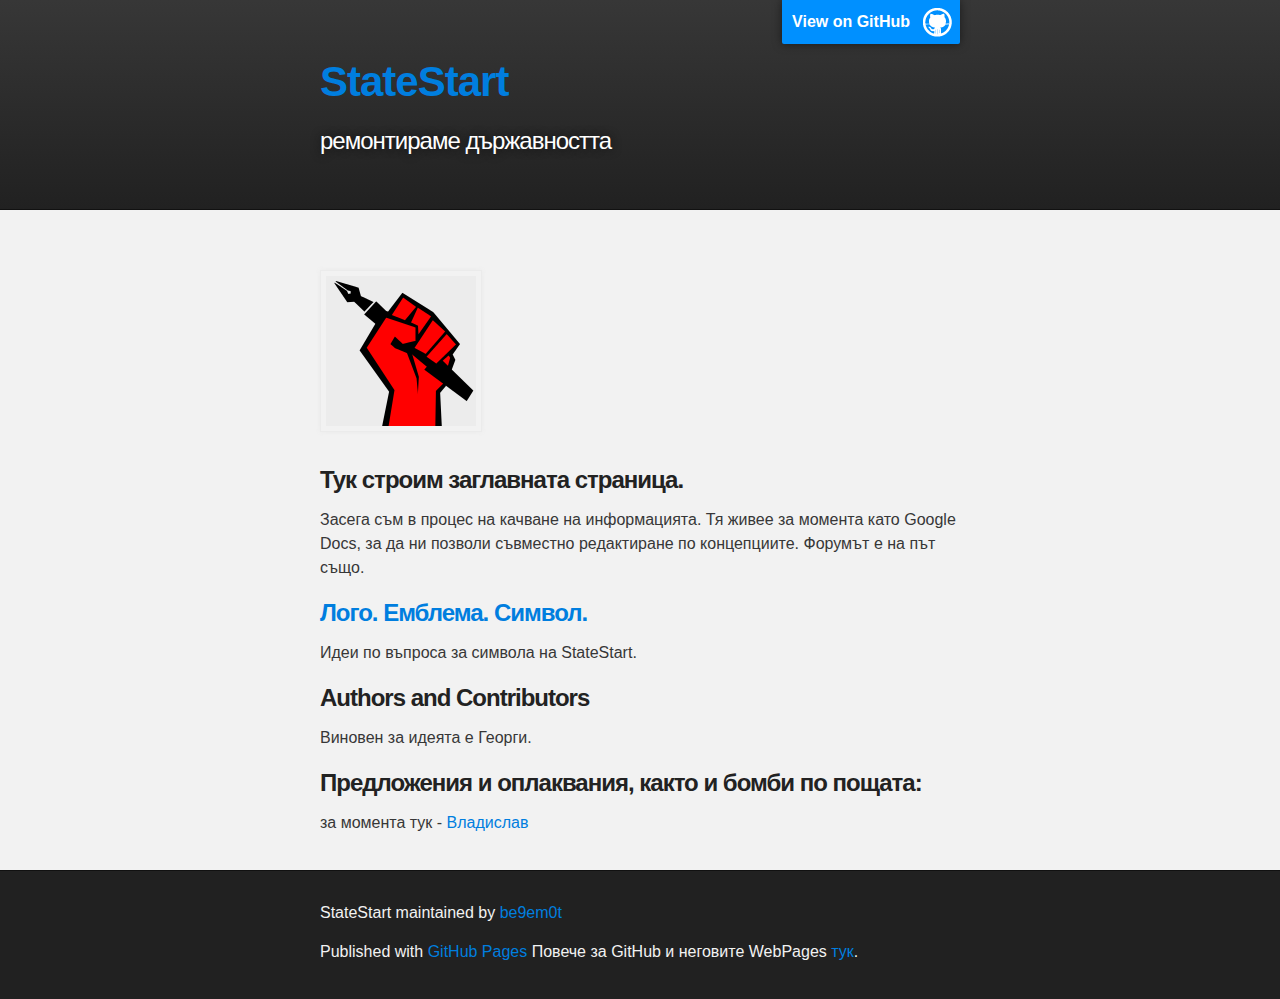
==== index.html @ 5a45746a "Edit pages" ====
﻿<!DOCTYPE html>
<html>

  <head>
    <meta charset='utf-8' />
    <meta http-equiv="X-UA-Compatible" content="chrome=1" />
    <meta name="description" content="Statestart : state maintenance concept" />

    <link rel="stylesheet" type="text/css" media="screen" href="stylesheets/stylesheet.css">

    <title>Statestart</title>
  </head>

  <body>

    <!-- HEADER -->
    <div id="header_wrap" class="outer">
        <header class="inner">
          <a id="forkme_banner" href="https://github.com/be9em0t/StateStart">View on GitHub</a>

          <h1 id="project_title"><a href="index.html">StateStart</a></h1>
          <h2 id="project_tagline">ремонтираме държавността</h2>
        </header>
    </div>

    <!-- MAIN CONTENT -->
    <div id="main_content_wrap" class="outer">
      <section id="main_content" class="inner">

        <h3><a href="newPage.html"><img alt="" height="150" src="images/hand.png" href="https://raw.github.com/be9em0t/StateStart/gh-pages/newPage.html" style="width: 150px"></a></h3>
		  <h3>Тук строим заглавната страница.</h3>

<p>Засега съм в процес на качване на информацията. Тя живее за момента като 
Google Docs, за да ни позволи съвместно редактиране по концепциите. Форумът е на 
път също.</p>


<h3><a href="Logo.html">Лого. Емблема. Символ.</a></h3>
<p>Идеи по въпроса за символа на StateStart.</p>



<h3>Authors and Contributors</h3>

<p>Виновен за идеята е Георги.</p>

<h3>Предложения и оплаквания, както и бомби по пощата:</h3>

<p>за момента тук - <a href="mailto:vla@chaosgroup.com"> Владислав</a></p>
      </section>
    </div>

    <!-- FOOTER  -->
    <div id="footer_wrap" class="outer">
      <footer class="inner">
        <p class="copyright">StateStart maintained by <a href="https://github.com/be9em0t">be9em0t</a></p>
        <p>Published with <a href="http://pages.github.com">GitHub Pages</a> 
		Повече за GitHub и неговите WebPages <a href="GitPages_intro.html" >тук</a>.</p>
      </footer>
    </div>

    

  </body>
</html>
---- stylesheets/stylesheet.css ----
/*******************************************************************************
Slate Theme for GitHub Pages
by Jason Costello, @jsncostello
*******************************************************************************/

@import url(pygment_trac.css);

/*******************************************************************************
MeyerWeb Reset
*******************************************************************************/

html, body, div, span, applet, object, iframe,
h1, h2, h3, h4, h5, h6, p, blockquote, pre,
a, abbr, acronym, address, big, cite, code,
del, dfn, em, img, ins, kbd, q, s, samp,
small, strike, strong, sub, sup, tt, var,
b, u, i, center,
dl, dt, dd, ol, ul, li,
fieldset, form, label, legend,
table, caption, tbody, tfoot, thead, tr, th, td,
article, aside, canvas, details, embed,
figure, figcaption, footer, header, hgroup,
menu, nav, output, ruby, section, summary,
time, mark, audio, video {
  margin: 0;
  padding: 0;
  border: 0;
  font: inherit;
  vertical-align: baseline;
}

/* HTML5 display-role reset for older browsers */
article, aside, details, figcaption, figure,
footer, header, hgroup, menu, nav, section {
  display: block;
}

ol, ul {
  list-style: none;
}

blockquote, q {
}

table {
  border-collapse: collapse;
  border-spacing: 0;
}

a:focus {
  outline: none;
}

/*******************************************************************************
Theme Styles
*******************************************************************************/

body {
  box-sizing: border-box;
  color:#373737;
  background: #212121;
  font-size: 16px;
  font-family: 'Myriad Pro', Calibri, Helvetica, Arial, sans-serif;
  line-height: 1.5;
  -webkit-font-smoothing: antialiased;
}

h1, h2, h3, h4, h5, h6 {
  margin: 10px 0;
  font-weight: 700;
  color:#222222;
  font-family: 'Lucida Grande', 'Calibri', Helvetica, Arial, sans-serif;
  letter-spacing: -1px;
}

h1 {
  font-size: 36px;
  font-weight: 700;
}

h2 {
  padding-bottom: 10px;
  font-size: 32px;
  background: url('../images/bg_hr.png') repeat-x bottom;
}

h3 {
  font-size: 24px;
}

h4 {
  font-size: 21px;
}

h5 {
  font-size: 18px;
}

h6 {
  font-size: 16px;
}

p {
  margin: 10px 0 15px 0;
}

footer p {
  color: #f2f2f2;
}

a {
  text-decoration: none;
  color: #007edf;
  text-shadow: none;

  transition: color 0.5s ease;
  transition: text-shadow 0.5s ease;
  -webkit-transition: color 0.5s ease;
  -webkit-transition: text-shadow 0.5s ease;
  -moz-transition: color 0.5s ease;
  -moz-transition: text-shadow 0.5s ease;
  -o-transition: color 0.5s ease;
  -o-transition: text-shadow 0.5s ease;
  -ms-transition: color 0.5s ease;
  -ms-transition: text-shadow 0.5s ease;
}

#main_content a:hover {
  color: #0069ba;
  text-shadow: #0090ff 0px 0px 2px;
}

footer a:hover {
  color: #43adff;
  text-shadow: #0090ff 0px 0px 2px;
}

em {
  font-style: italic;
}

strong {
  font-weight: bold;
}

img {
  position: relative;
  margin: 0 auto;
  max-width: 739px;
  padding: 5px;
  margin: 10px 0 10px 0;
  border: 1px solid #ebebeb;

  box-shadow: 0 0 5px #ebebeb;
  -webkit-box-shadow: 0 0 5px #ebebeb;
  -moz-box-shadow: 0 0 5px #ebebeb;
  -o-box-shadow: 0 0 5px #ebebeb;
  -ms-box-shadow: 0 0 5px #ebebeb;
}

pre, code {
  width: 100%;
  color: #222;
  background-color: #fff;

  font-family: Monaco, "Bitstream Vera Sans Mono", "Lucida Console", Terminal, monospace;
  font-size: 14px;

  border-radius: 2px;
  -moz-border-radius: 2px;
  -webkit-border-radius: 2px;



}

pre {
  width: 100%;
  padding: 10px;
  box-shadow: 0 0 10px rgba(0,0,0,.1);
  overflow: auto;
}

code {
  padding: 3px;
  margin: 0 3px;
  box-shadow: 0 0 10px rgba(0,0,0,.1);
}

pre code {
  display: block;
  box-shadow: none;
}

blockquote {
  color: #666;
  margin-bottom: 20px;
  padding: 0 0 0 20px;
  border-left: 3px solid #bbb;
}

ul, ol, dl {
  margin-bottom: 15px
}

ul li {
  list-style: inside;
  padding-left: 20px;
}

ol li {
  list-style: decimal inside;
  padding-left: 20px;
}

dl dt {
  font-weight: bold;
}

dl dd {
  padding-left: 20px;
  font-style: italic;
}

dl p {
  padding-left: 20px;
  font-style: italic;
}

hr {
  height: 1px;
  margin-bottom: 5px;
  border: none;
  background: url('../images/bg_hr.png') repeat-x center;
}

table {
  border: 1px solid #373737;
  margin-bottom: 20px;
  text-align: left;
 }

th {
  font-family: 'Lucida Grande', 'Helvetica Neue', Helvetica, Arial, sans-serif;
  padding: 10px;
  background: #373737;
  color: #fff;
 }

td {
  padding: 10px;
  border: 1px solid #373737;
 }

form {
  background: #f2f2f2;
  padding: 20px;
}

img {
  width: 100%;
  max-width: 100%;
}

/*******************************************************************************
Full-Width Styles
*******************************************************************************/

.outer {
  width: 100%;
}

.inner {
  position: relative;
  max-width: 640px;
  padding: 20px 10px;
  margin: 0 auto;
}

#forkme_banner {
  display: block;
  position: absolute;
  top:0;
  right: 10px;
  z-index: 10;
  padding: 10px 50px 10px 10px;
  color: #fff;
  background: url('../images/blacktocat.png') #0090ff no-repeat 95% 50%;
  font-weight: 700;
  box-shadow: 0 0 10px rgba(0,0,0,.5);
  border-bottom-left-radius: 2px;
  border-bottom-right-radius: 2px;
}

#header_wrap {
  background: #212121;
  background: -moz-linear-gradient(top, #373737, #212121);
  background: -webkit-linear-gradient(top, #373737, #212121);
  background: -ms-linear-gradient(top, #373737, #212121);
  background: -o-linear-gradient(top, #373737, #212121);
  background: linear-gradient(top, #373737, #212121);
}

#header_wrap .inner {
  padding: 50px 10px 30px 10px;
}

#project_title {
  margin: 0;
  color: #fff;
  font-size: 42px;
  font-weight: 700;
  text-shadow: #111 0px 0px 10px;
}

#project_tagline {
  color: #fff;
  font-size: 24px;
  font-weight: 300;
  background: none;
  text-shadow: #111 0px 0px 10px;
}

#downloads {
  position: absolute;
  width: 210px;
  z-index: 10;
  bottom: -40px;
  right: 0;
  height: 70px;
  background: url('../images/icon_download.png') no-repeat 0% 90%;
}

.zip_download_link {
  display: block;
  float: right;
  width: 90px;
  height:70px;
  text-indent: -5000px;
  overflow: hidden;
  background: url(../images/sprite_download.png) no-repeat bottom left;
}

.tar_download_link {
  display: block;
  float: right;
  width: 90px;
  height:70px;
  text-indent: -5000px;
  overflow: hidden;
  background: url(../images/sprite_download.png) no-repeat bottom right;
  margin-left: 10px;
}

.zip_download_link:hover {
  background: url(../images/sprite_download.png) no-repeat top left;
}

.tar_download_link:hover {
  background: url(../images/sprite_download.png) no-repeat top right;
}

#main_content_wrap {
  background: #f2f2f2;
  border-top: 1px solid #111;
  border-bottom: 1px solid #111;
}

#main_content {
  padding-top: 40px;
}

#footer_wrap {
  background: #212121;
}



/*******************************************************************************
Small Device Styles
*******************************************************************************/

@media screen and (max-width: 480px) {
  body {
    font-size:14px;
  }

  #downloads {
    display: none;
  }

  .inner {
    min-width: 320px;
    max-width: 480px;
  }

  #project_title {
  font-size: 32px;
  }

  h1 {
    font-size: 28px;
  }

  h2 {
    font-size: 24px;
  }

  h3 {
    font-size: 21px;
  }

  h4 {
    font-size: 18px;
  }

  h5 {
    font-size: 14px;
  }

  h6 {
    font-size: 12px;
  }

  code, pre {
    min-width: 320px;
    max-width: 480px;
    font-size: 11px;
  }

}
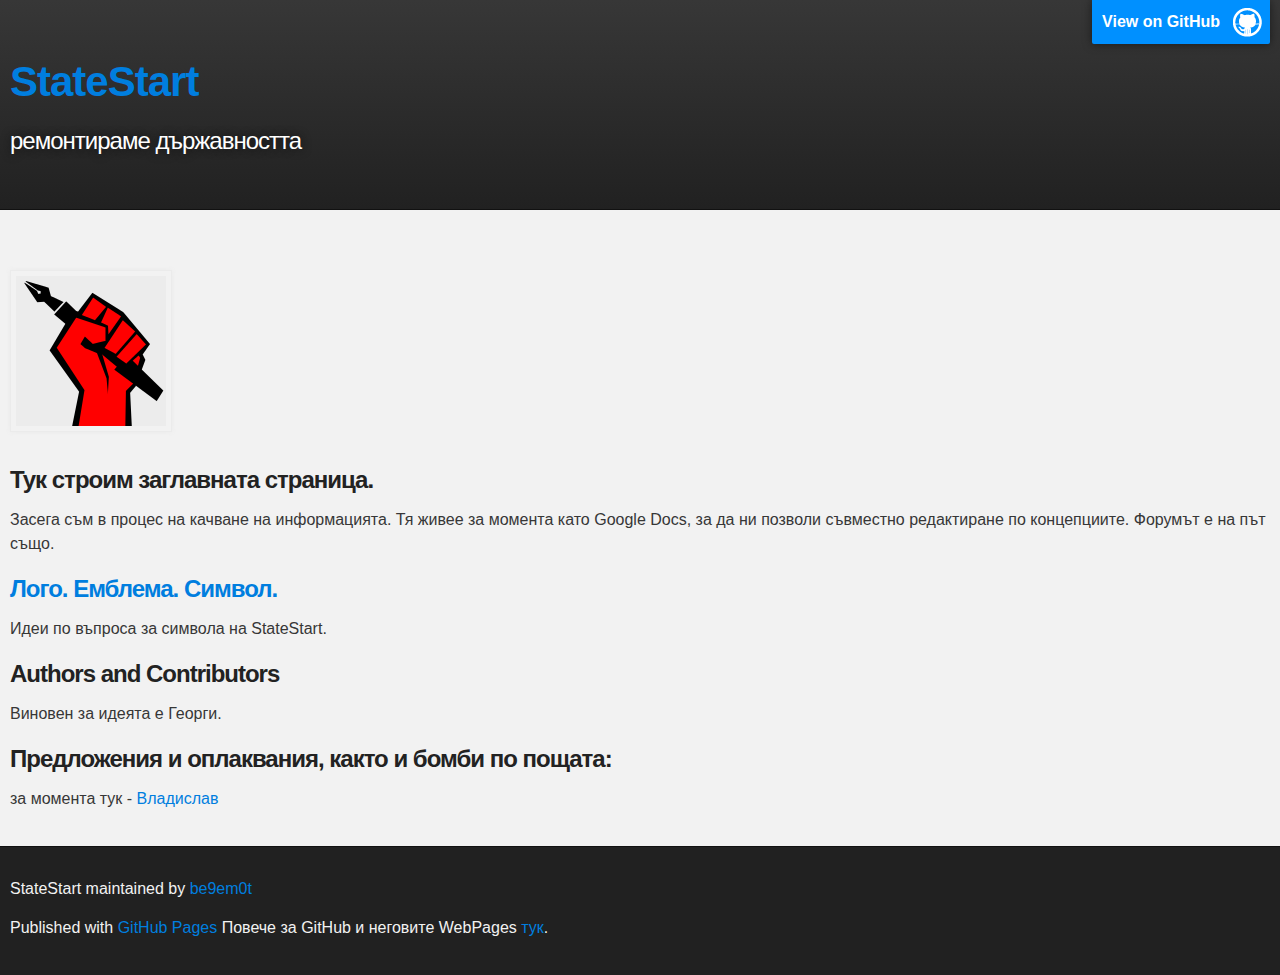
==== commit 790a3d42: "Update logo presentation" ====
--- a/index.html
+++ b/index.html
@@ -27,7 +27,7 @@
     <div id="main_content_wrap" class="outer">
       <section id="main_content" class="inner">
 
-        <h3><a href="newPage.html"><img alt="" height="150" src="images/hand.png" href="https://raw.github.com/be9em0t/StateStart/gh-pages/newPage.html" style="width: 150px"></a></h3>
+        <h3><img alt="" height="150" src="images/hand.png" href="https://raw.github.com/be9em0t/StateStart/gh-pages/newPage.html" style="width: 150px"></h3>
 		  <h3>Тук строим заглавната страница.</h3>
 
 <p>Засега съм в процес на качване на информацията. Тя живее за момента като 
--- a/stylesheets/stylesheet.css
+++ b/stylesheets/stylesheet.css
@@ -144,18 +144,18 @@
 }
 
 img {
-  position: relative;
-  margin: 0 auto;
-  max-width: 739px;
-  padding: 5px;
-  margin: 10px 0 10px 0;
-  border: 1px solid #ebebeb;
-
-  box-shadow: 0 0 5px #ebebeb;
-  -webkit-box-shadow: 0 0 5px #ebebeb;
-  -moz-box-shadow: 0 0 5px #ebebeb;
-  -o-box-shadow: 0 0 5px #ebebeb;
-  -ms-box-shadow: 0 0 5px #ebebeb;
+	position: relative;
+	margin: 0 auto;
+	max-width: 739px;
+	padding: 5px;
+	margin: 10px 0 10px 0;
+	border: 1px solid #ebebeb;
+	box-shadow: 0 0 5px #ebebeb;
+	-webkit-box-shadow: 0 0 5px #ebebeb;
+	-moz-box-shadow: 0 0 5px #ebebeb;
+	-o-box-shadow: 0 0 5px #ebebeb;
+	-ms-box-shadow: 0 0 5px #ebebeb;
+
 }
 
 pre, code {
@@ -258,8 +258,7 @@
 }
 
 img {
-  width: 100%;
-  max-width: 100%;
+	max-width: 100%;
 }
 
 /*******************************************************************************
@@ -272,7 +271,7 @@
 
 .inner {
   position: relative;
-  max-width: 640px;
+  OFF_max-width: 640px;
   padding: 20px 10px;
   margin: 0 auto;
 }
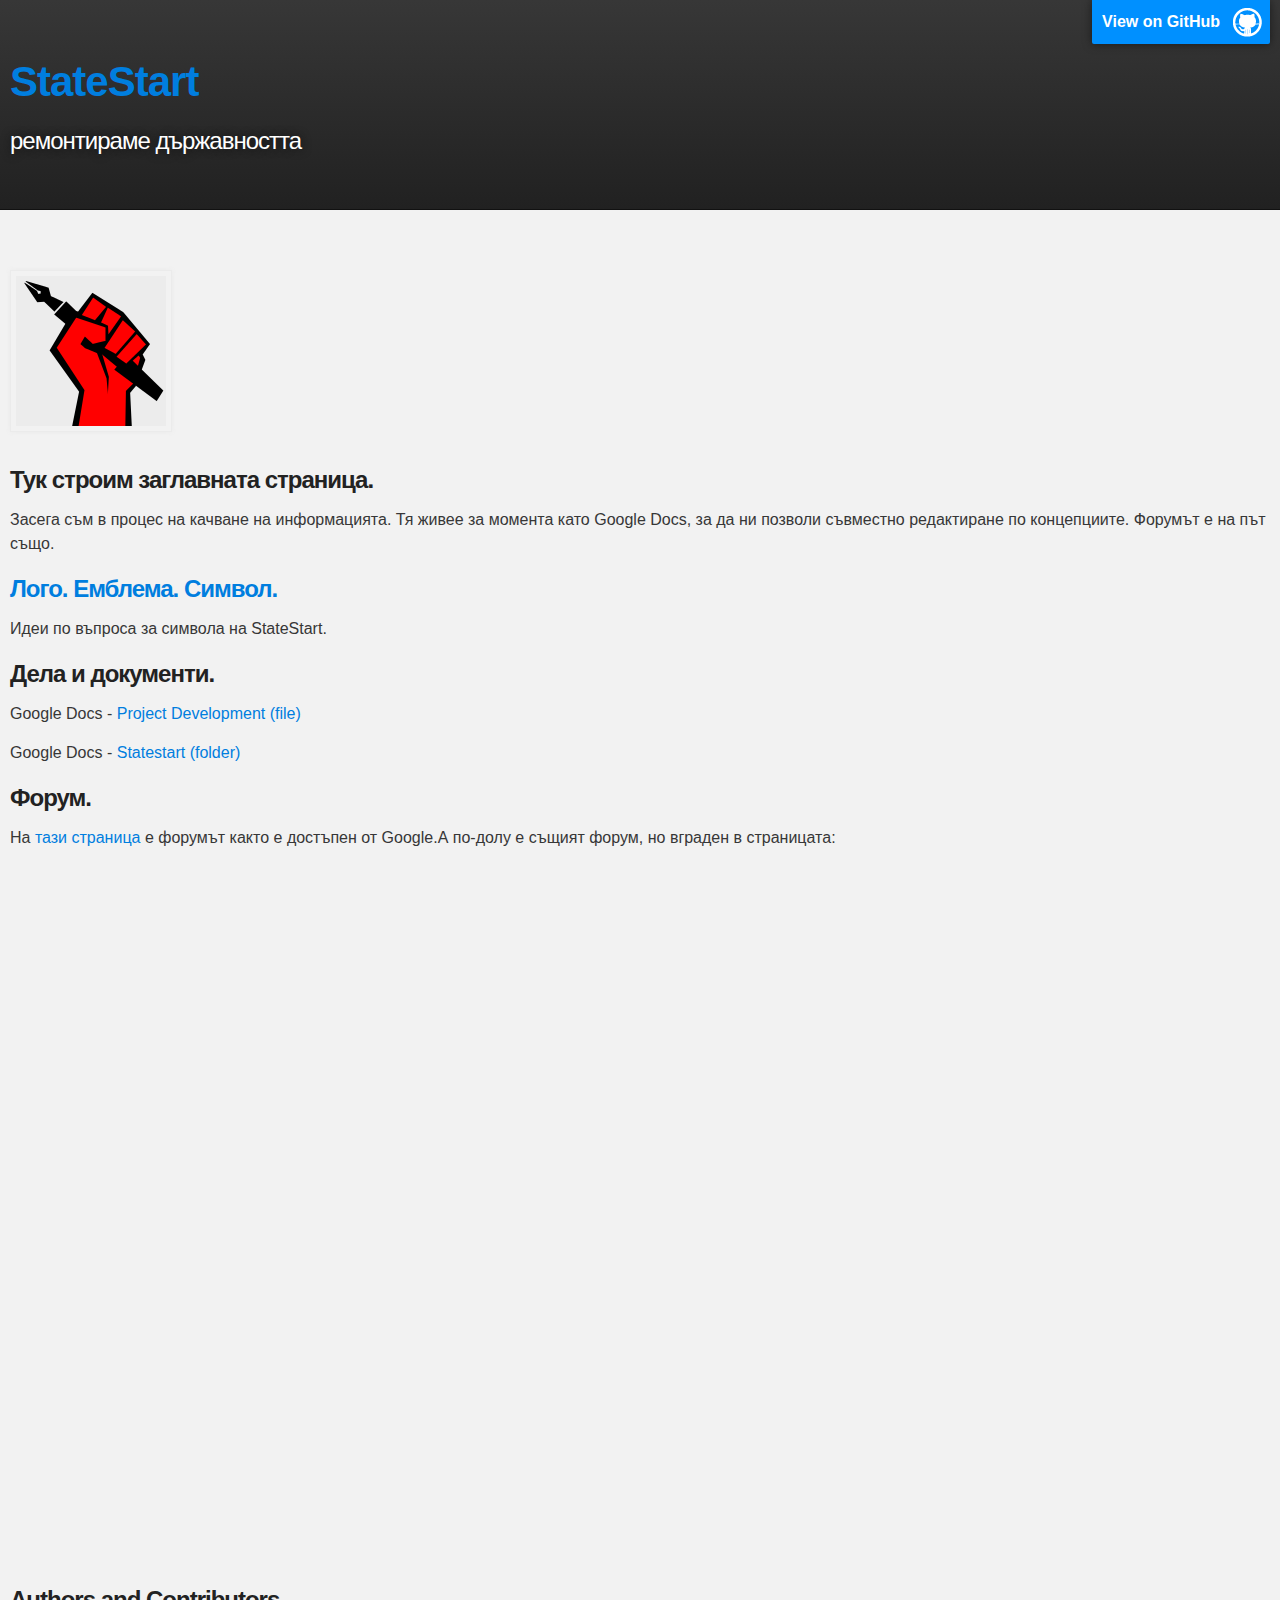
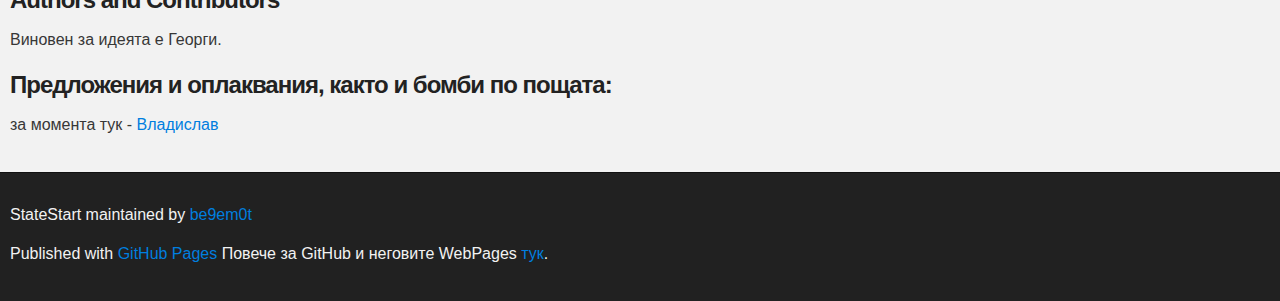
==== commit 32f892fa: "Forum added" ====
--- a/index.html
+++ b/index.html
@@ -37,11 +37,31 @@
 
 <h3><a href="Logo.html">Лого. Емблема. Символ.</a></h3>
 <p>Идеи по въпроса за символа на StateStart.</p>
+<h3>Дела и документи.</h3>
+<p>Google Docs -<a href="https://docs.google.com/spreadsheet/ccc?key=0AnBpcbCcRSvydDhnX2hxQnczdVBSaWMtSlhGYlhNeEE&usp=sharing" target="_blank"> Project Development (file)</a></p>
+<p>Google Docs - <a href="https://drive.google.com/folderview?id=0B3BpcbCcRSvyMTUzNncyMllBYWM&usp=sharing" target="_blank">Statestart (folder) 
+  </a>
+</p>
 
+<h3>Форум.</h3>
+<p>На <a href="https://groups.google.com/forum/#!forum/be9em0t_statestart_forum" target="_blank">тази страница</a> е форумът както е достъпен от Google.А по-долу е същият форум, но вграден в страницата:</p>
 
+<iframe id="forum_embed"
+ src="javascript:void(0)"
+ scrolling="no"
+ frameborder="0"
+ width="900"
+ height="700">
+</iframe>
+
+<script type="text/javascript">
+ document.getElementById("forum_embed").src =
+  "https://groups.google.com/forum/embed/?place=forum/be9em0t_statestart_forum"
+  "&showsearch=true&showpopout=true&parenturl="
+  encodeURIComponent(window.location.href);
+</script>
 
 <h3>Authors and Contributors</h3>
-
 <p>Виновен за идеята е Георги.</p>
 
 <h3>Предложения и оплаквания, както и бомби по пощата:</h3>
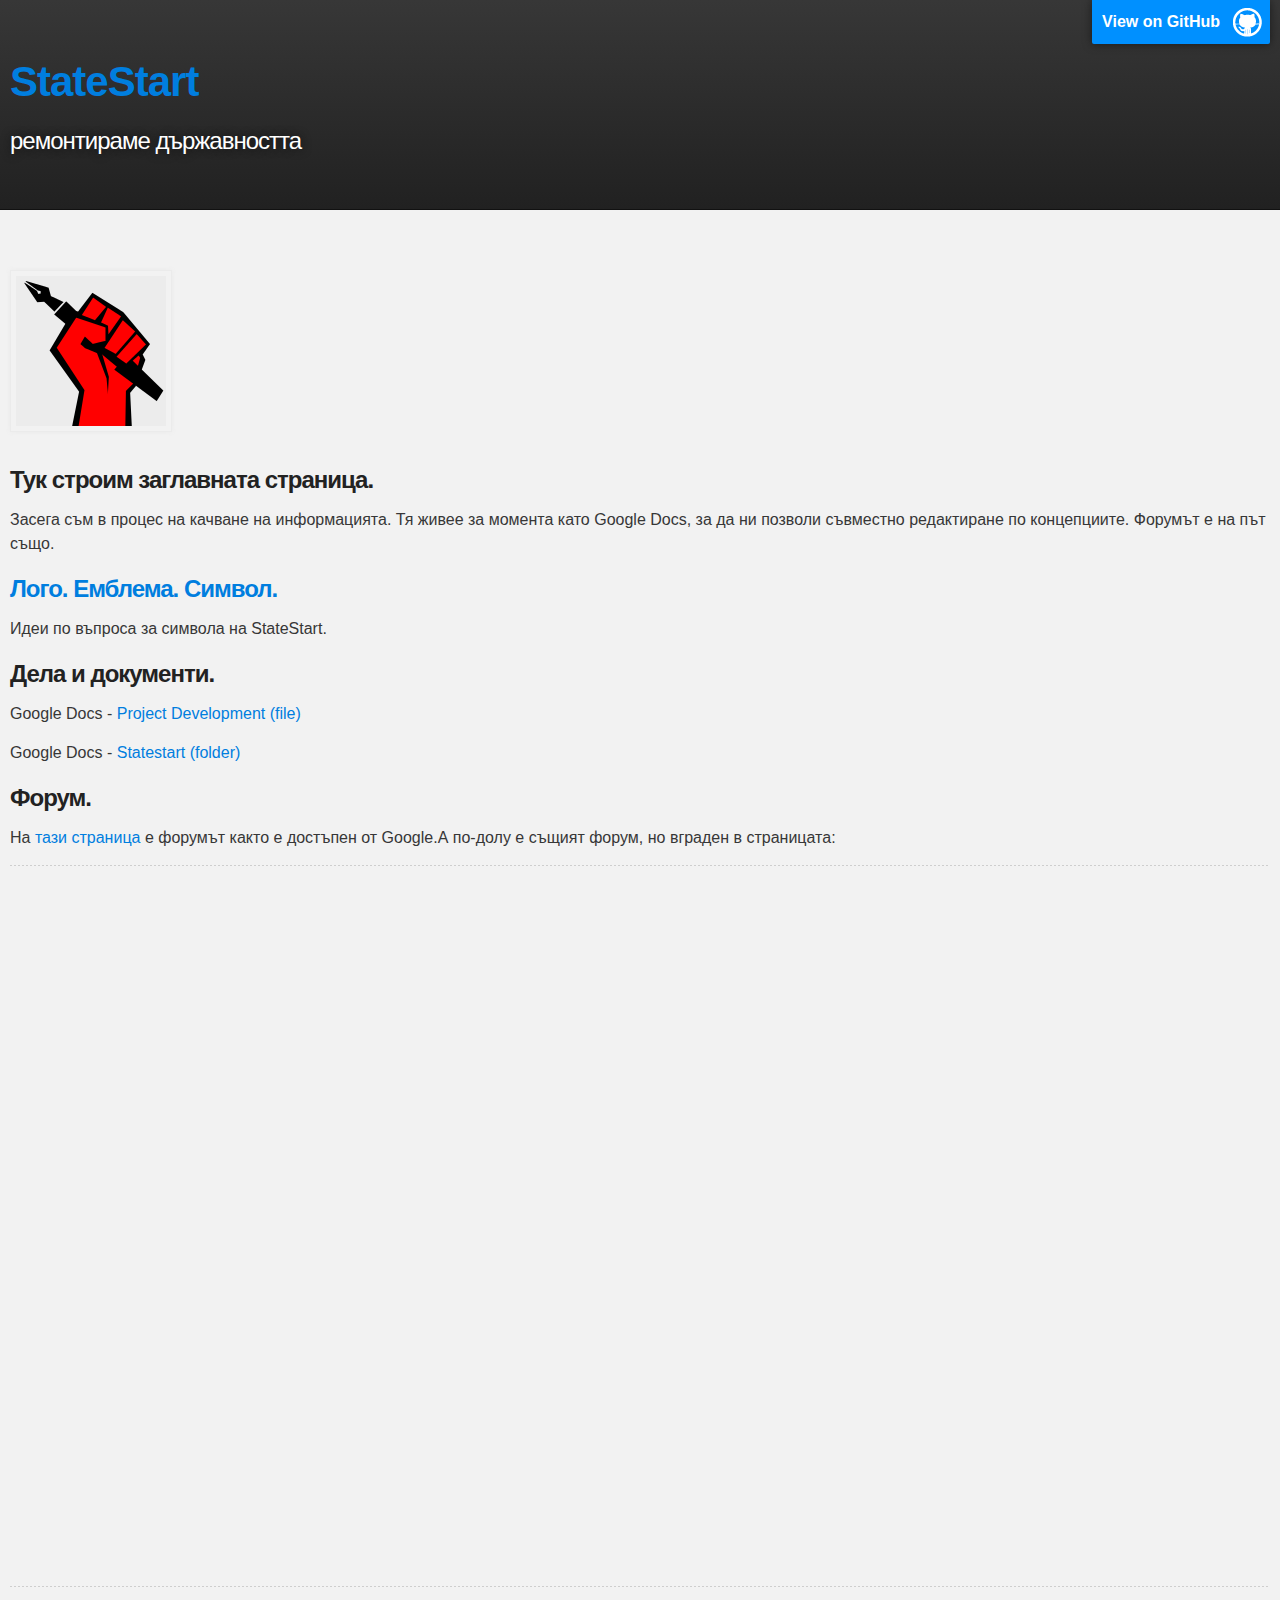
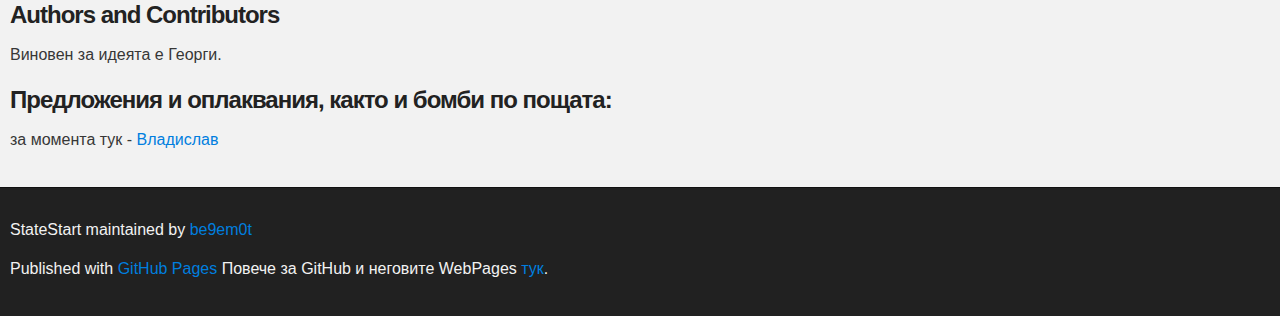
==== commit 5d77f711: "Edit forum address" ====
--- a/index.html
+++ b/index.html
@@ -44,23 +44,24 @@
 </p>
 
 <h3>Форум.</h3>
-<p>На <a href="https://groups.google.com/forum/#!forum/be9em0t_statestart_forum" target="_blank">тази страница</a> е форумът както е достъпен от Google.А по-долу е същият форум, но вграден в страницата:</p>
+<p>На <a href="https://groups.google.com/forum/#!forum/statestart-dev" target="_blank">тази страница</a> е форумът както е достъпен от Google.А по-долу е същият форум, но вграден в страницата:</p>
+<hr>
 
 <iframe id="forum_embed"
- src="javascript:void(0)"
- scrolling="no"
- frameborder="0"
- width="900"
- height="700">
+  src="javascript:void(0)"
+  scrolling="no"
+  frameborder="0"
+  width="900"
+  height="700">
 </iframe>
-
 <script type="text/javascript">
- document.getElementById("forum_embed").src =
-  "https://groups.google.com/forum/embed/?place=forum/be9em0t_statestart_forum"
-  "&showsearch=true&showpopout=true&parenturl="
-  encodeURIComponent(window.location.href);
+  document.getElementById('forum_embed').src = 'https://groups.google.com/forum/embed/?place=forum/statestart-dev' 
+  '&showsearch=true&showpopout=true&showtabs=false' 
+  '&parenturl=' 
+  + encodeURIComponent(window.location.href);
 </script>
 
+<hr>
 <h3>Authors and Contributors</h3>
 <p>Виновен за идеята е Георги.</p>
 
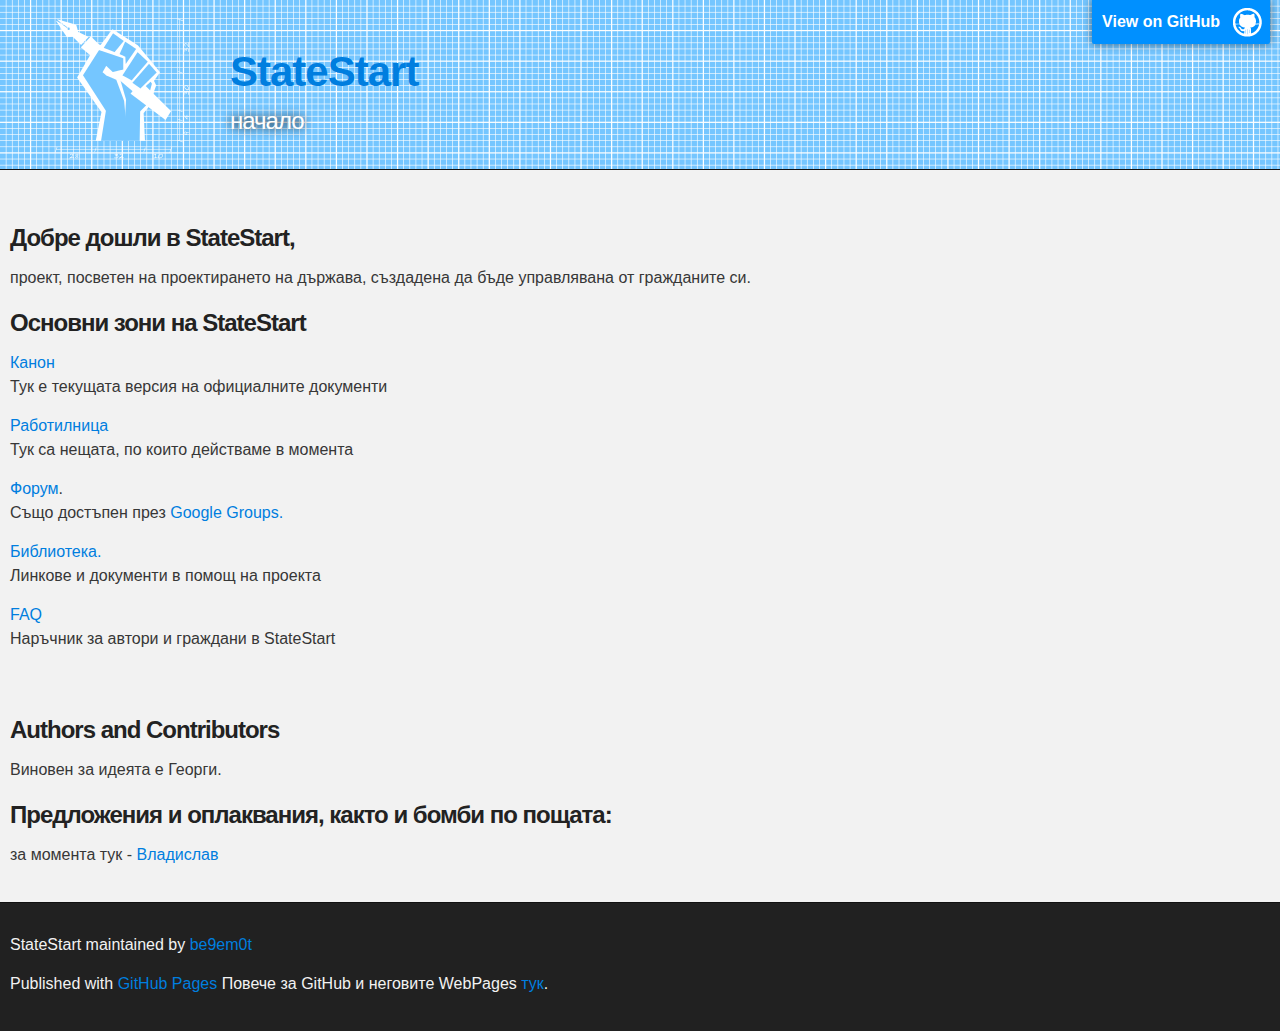
==== commit f246209b: "Update pages, add official documents page" ====
--- a/index.html
+++ b/index.html
@@ -13,13 +13,13 @@
 
   <body>
 
-    <!-- HEADER -->
-    <div id="header_wrap" class="outer">
+    <!-- HEADER id="header_wrap"-->
+    <div id="header_blueprint" class="outer">
         <header class="inner">
           <a id="forkme_banner" href="https://github.com/be9em0t/StateStart">View on GitHub</a>
 
           <h1 id="project_title"><a href="index.html">StateStart</a></h1>
-          <h2 id="project_tagline">ремонтираме държавността</h2>
+          <h2 id="project_tagline">начало</h2>
         </header>
     </div>
 
@@ -27,41 +27,23 @@
     <div id="main_content_wrap" class="outer">
       <section id="main_content" class="inner">
 
-        <h3><img alt="" height="150" src="images/hand.png" href="https://raw.github.com/be9em0t/StateStart/gh-pages/newPage.html" style="width: 150px"></h3>
-		  <h3>Тук строим заглавната страница.</h3>
+		  <h3>Добре дошли в StateStart,</h3>
 
-<p>Засега съм в процес на качване на информацията. Тя живее за момента като 
-Google Docs, за да ни позволи съвместно редактиране по концепциите. Форумът е на 
-път също.</p>
+<p>проект, посветен на проектирането на държава, създадена да бъде управлявана от гражданите си.</p>
+<h3>Основни зони на StateStart</h3>
+<p><a href="official.html">Канон</a><br>
+  Тук е текущата версия на официалните документи
+</p>
+<p><a href="workshop.html">Работилница</a> <br>
+ Тук са нещата, по които действаме в момента</p>
+<p><a href="forum.html">Форум</a>. <br>
+  Също достъпен през <a href="https://groups.google.com/forum/#!forum/statestart-dev" target="_blank">Google Groups.</a></p>
+<p><a href="library.html">Библиотека.</a><br>
+Линкове и документи в помощ на проекта</p>
+<p><a href="faq.html">FAQ</a><br>
+Наръчник за автори и граждани в StateStart</p>
+<h3>&nbsp;</h3>
 
-
-<h3><a href="Logo.html">Лого. Емблема. Символ.</a></h3>
-<p>Идеи по въпроса за символа на StateStart.</p>
-<h3>Дела и документи.</h3>
-<p>Google Docs -<a href="https://docs.google.com/spreadsheet/ccc?key=0AnBpcbCcRSvydDhnX2hxQnczdVBSaWMtSlhGYlhNeEE&usp=sharing" target="_blank"> Project Development (file)</a></p>
-<p>Google Docs - <a href="https://drive.google.com/folderview?id=0B3BpcbCcRSvyMTUzNncyMllBYWM&usp=sharing" target="_blank">Statestart (folder) 
-  </a>
-</p>
-
-<h3>Форум.</h3>
-<p>На <a href="https://groups.google.com/forum/#!forum/statestart-dev" target="_blank">тази страница</a> е форумът както е достъпен от Google.А по-долу е същият форум, но вграден в страницата:</p>
-<hr>
-
-<iframe id="forum_embed"
-  src="javascript:void(0)"
-  scrolling="no"
-  frameborder="0"
-  width="900"
-  height="700">
-</iframe>
-<script type="text/javascript">
-  document.getElementById('forum_embed').src = 'https://groups.google.com/forum/embed/?place=forum/statestart-dev' 
-  '&showsearch=true&showpopout=true&showtabs=false' 
-  '&parenturl=' 
-  + encodeURIComponent(window.location.href);
-</script>
-
-<hr>
 <h3>Authors and Contributors</h3>
 <p>Виновен за идеята е Георги.</p>
 
--- a/stylesheets/stylesheet.css
+++ b/stylesheets/stylesheet.css
@@ -300,12 +300,16 @@
   background: linear-gradient(top, #373737, #212121);
 }
 
+#header_blueprint {
+  background: url('../images/header_blueprint2.png') no-repeat;
+}
+
 #header_wrap .inner {
   padding: 50px 10px 30px 10px;
 }
 
 #project_title {
-  margin: 0;
+  margin: 20px 0 0 220px;
   color: #fff;
   font-size: 42px;
   font-weight: 700;
@@ -313,6 +317,7 @@
 }
 
 #project_tagline {
+  margin: 0 0 0 220px;
   color: #fff;
   font-size: 24px;
   font-weight: 300;
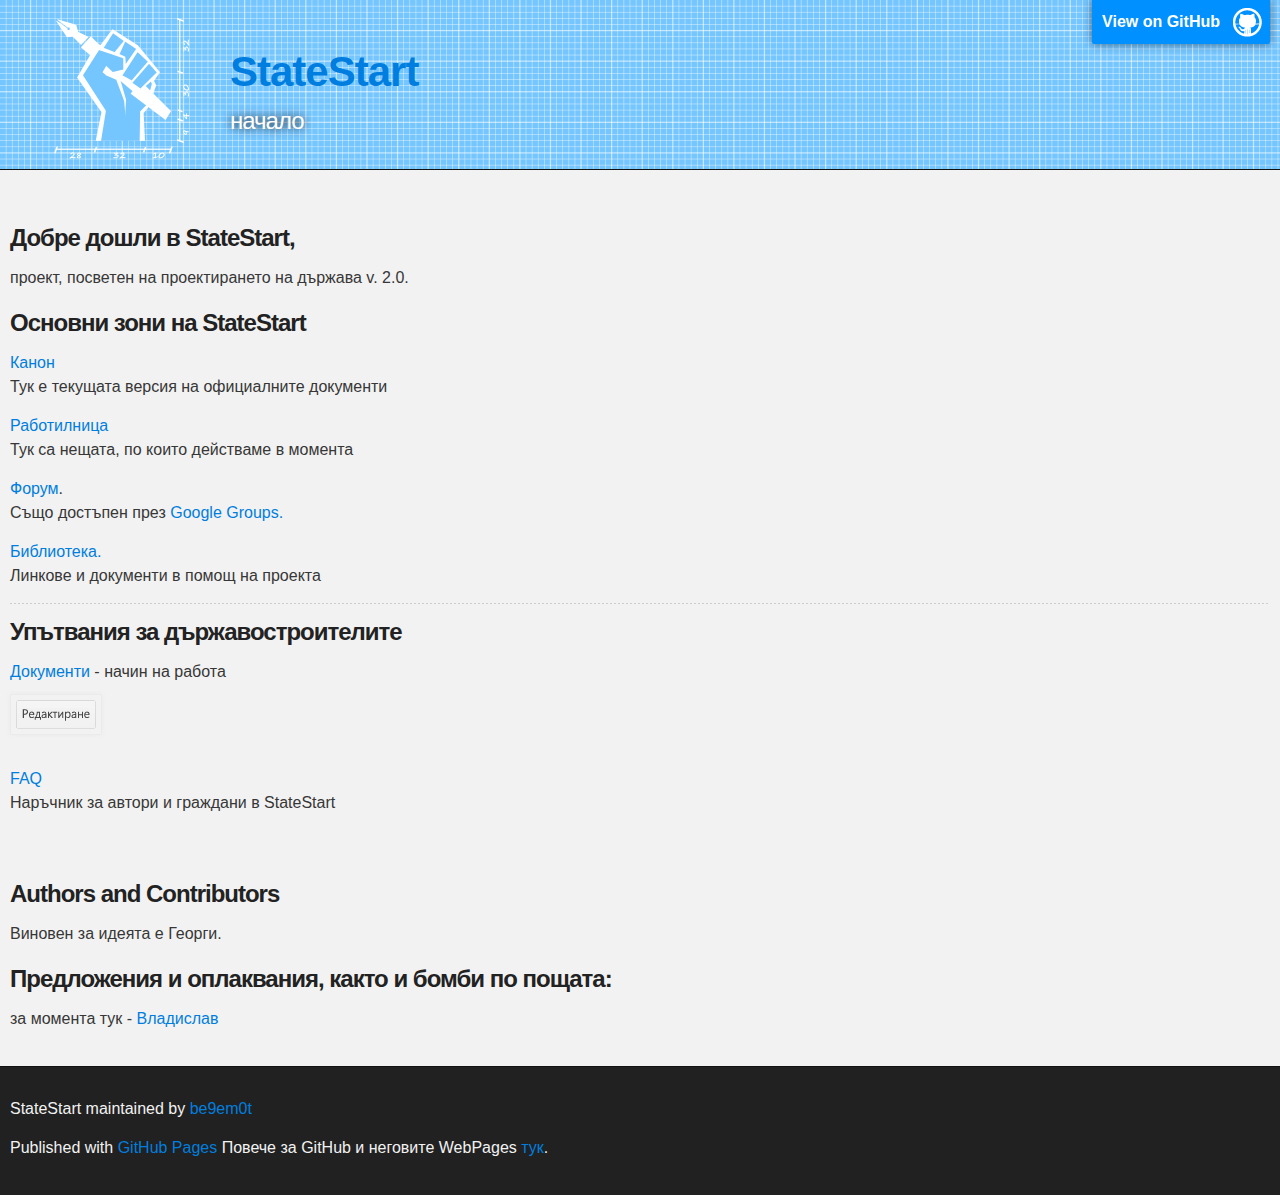
==== commit b1426b97: "create "edit" button" ====
--- a/index.html
+++ b/index.html
@@ -9,9 +9,32 @@
     <link rel="stylesheet" type="text/css" media="screen" href="stylesheets/stylesheet.css">
 
     <title>Statestart</title>
+    <script type="text/javascript">
+function MM_swapImgRestore() { //v3.0
+  var i,x,a=document.MM_sr; for(i=0;a&&i<a.length&&(x=a[i])&&x.oSrc;i++) x.src=x.oSrc;
+}
+function MM_preloadImages() { //v3.0
+  var d=document; if(d.images){ if(!d.MM_p) d.MM_p=new Array();
+    var i,j=d.MM_p.length,a=MM_preloadImages.arguments; for(i=0; i<a.length; i++)
+    if (a[i].indexOf("#")!=0){ d.MM_p[j]=new Image; d.MM_p[j++].src=a[i];}}
+}
+
+function MM_findObj(n, d) { //v4.01
+  var p,i,x;  if(!d) d=document; if((p=n.indexOf("?"))>0&&parent.frames.length) {
+    d=parent.frames[n.substring(p+1)].document; n=n.substring(0,p);}
+  if(!(x=d[n])&&d.all) x=d.all[n]; for (i=0;!x&&i<d.forms.length;i++) x=d.forms[i][n];
+  for(i=0;!x&&d.layers&&i<d.layers.length;i++) x=MM_findObj(n,d.layers[i].document);
+  if(!x && d.getElementById) x=d.getElementById(n); return x;
+}
+
+function MM_swapImage() { //v3.0
+  var i,j=0,x,a=MM_swapImage.arguments; document.MM_sr=new Array; for(i=0;i<(a.length-2);i+=3)
+   if ((x=MM_findObj(a[i]))!=null){document.MM_sr[j++]=x; if(!x.oSrc) x.oSrc=x.src; x.src=a[i+2];}
+}
+    </script>
   </head>
 
-  <body>
+  <body onLoad="MM_preloadImages('images/editButtonOver.png')">
 
     <!-- HEADER id="header_wrap"-->
     <div id="header_blueprint" class="outer">
@@ -29,7 +52,7 @@
 
 		  <h3>Добре дошли в StateStart,</h3>
 
-<p>проект, посветен на проектирането на държава, създадена да бъде управлявана от гражданите си.</p>
+<p>проект, посветен на проектирането на държава v. 2.0.</p>
 <h3>Основни зони на StateStart</h3>
 <p><a href="official.html">Канон</a><br>
   Тук е текущата версия на официалните документи
@@ -40,6 +63,9 @@
   Също достъпен през <a href="https://groups.google.com/forum/#!forum/statestart-dev" target="_blank">Google Groups.</a></p>
 <p><a href="library.html">Библиотека.</a><br>
 Линкове и документи в помощ на проекта</p>
+<hr>
+<h3>Упътвания за държавостроителите</h3>
+<p><a href="https://docs.google.com/document/d/1RozqJwp4ok804LroCYQ9m6jXIqtoio8HaYdAHGnOJzI/pub">Документи</a> - начин на работа <br><a href="https://docs.google.com/document/d/1RozqJwp4ok804LroCYQ9m6jXIqtoio8HaYdAHGnOJzI/edit" onMouseOut="MM_swapImgRestore()" onMouseOver="MM_swapImage('EditButton','','images/editButtonOver.png',1)"><img id="EditButton" src="images/editButton.png" alt="Edit"></a></p>
 <p><a href="faq.html">FAQ</a><br>
 Наръчник за автори и граждани в StateStart</p>
 <h3>&nbsp;</h3>
